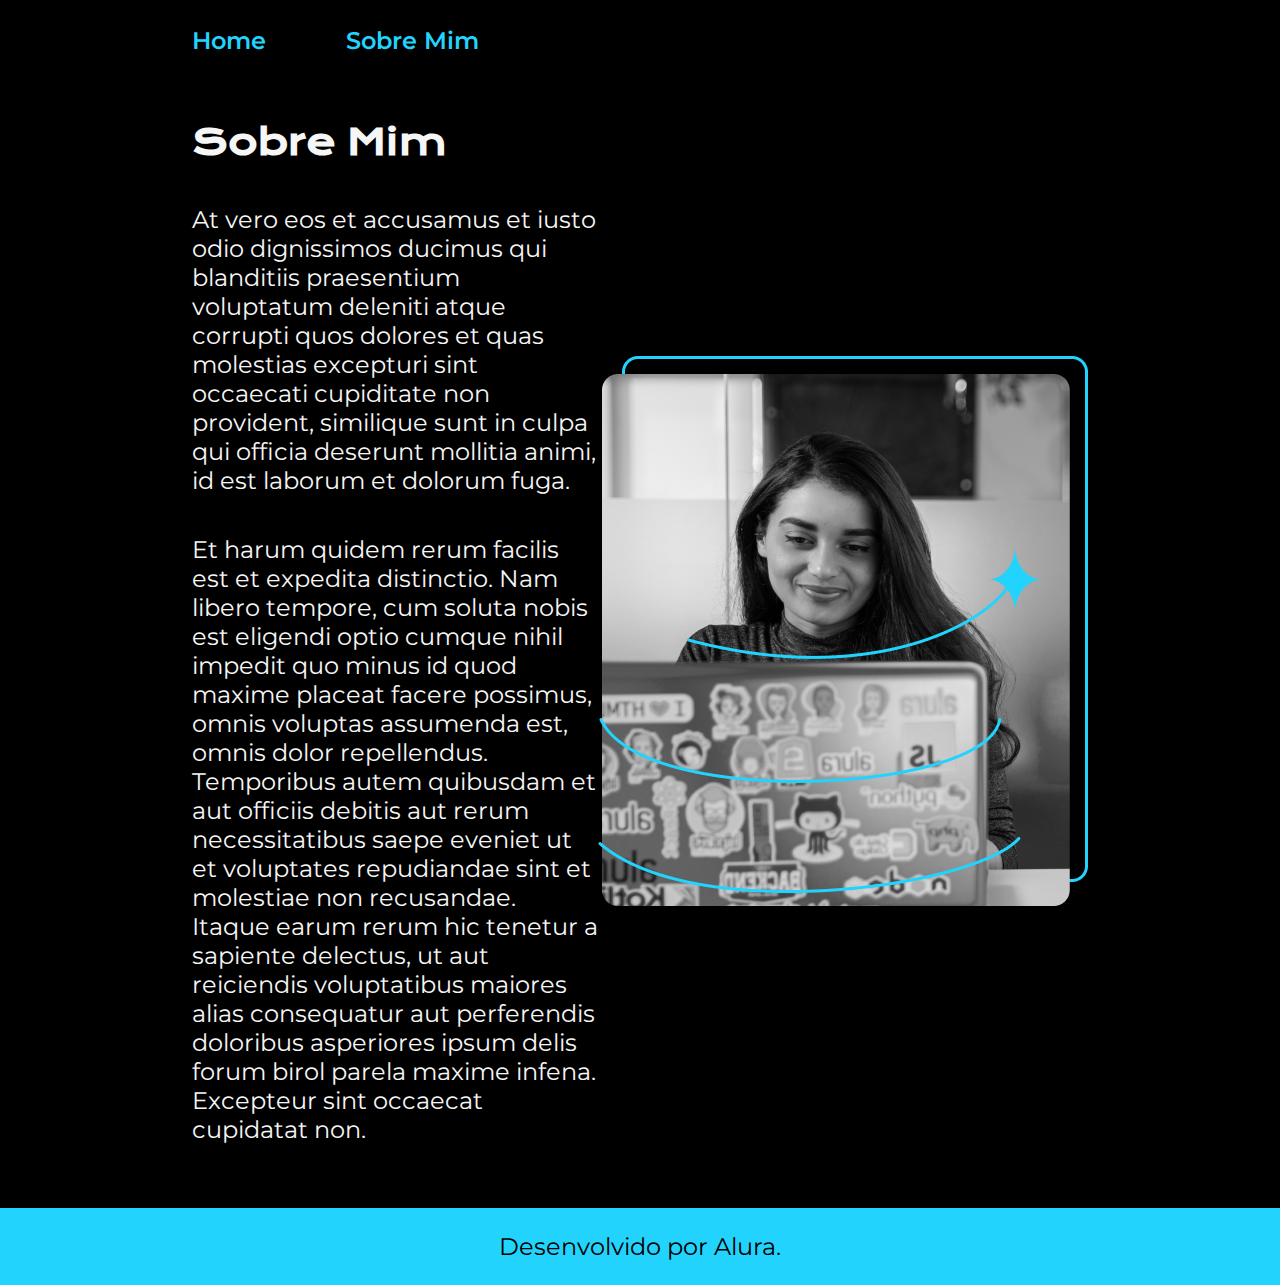
==== about.html @ fa3d55ea "página com html e css" ====
<!DOCTYPE html>
<html lang="pt-br">
  <head>
    <meta charset="UTF-8" />
    <meta name="viewport" content="width=device-width, initial-scale=1.0" />
    <title>Sobre Mim</title>
    <link rel="stylesheet" href="./styles/style.css" />
  </head>
  <body>
    <header class="cabecalho">
      <nav class="cabecalho__menu">
        <a class="cabecalho__menu__link" href="index.html">Home</a>
        <a class="cabecalho__menu__link" href="about.html">Sobre Mim</a>
      </nav>
    </header>

    <main class="apresentacao">
      <section class="apresentacao__conteudo">
            <h1 class="apresentacao__conteudo__titulo">Sobre Mim</h1>
                <p class="apresentacao__conteudo__paragrafo">
                At vero eos et accusamus et iusto odio dignissimos ducimus qui
                blanditiis praesentium voluptatum deleniti atque corrupti quos dolores
                et quas molestias excepturi sint occaecati cupiditate non provident,
                similique sunt in culpa qui officia deserunt mollitia animi, id est
                laborum et dolorum fuga.
                </p>
                <p class="apresentacao__conteudo__paragrafo">
                Et harum quidem rerum facilis est et expedita distinctio. Nam libero
                tempore, cum soluta nobis est eligendi optio cumque nihil impedit quo
                minus id quod maxime placeat facere possimus, omnis voluptas assumenda
                est, omnis dolor repellendus. Temporibus autem quibusdam et aut
                officiis debitis aut rerum necessitatibus saepe eveniet ut et
                voluptates repudiandae sint et molestiae non recusandae. Itaque earum
                rerum hic tenetur a sapiente delectus, ut aut reiciendis voluptatibus
                maiores alias consequatur aut perferendis doloribus asperiores ipsum
                delis forum birol parela maxime infena. Excepteur sint occaecat
                cupidatat non.
                </p>
      </section>
      <img src="./assets/Imagem.png" alt="Foto da Joana Santos programando" />
    </main>

    <footer class="rodape">
      <p>Desenvolvido por Alura.</p>
    </footer>
  </body>
</html>
---- styles/style.css ----
@import url("https://fonts.googleapis.com/css2?family=Krona+One&display=swap");
@import url("https://fonts.googleapis.com/css2?family=Montserrat:ital,wght@0,100..900;1,100..900&display=swap");

:root {
  --color-primary: #000000;
  --color-secondary: #f6f6f6;
  --color-tertiary: #22d4fd;
  --color-hover: #272727;

  --font-primary: "Krona One", sans-serif;
  --font-secondary: "Montserrat", sans-serif;
}

* {
  margin: 0;
  padding: 0;
}

body {
  box-sizing: border-box;
  background-color: var(--color-primary);
  color: var(--color-secondary);
}


.cabecalho {
  padding: 2% 0 0 15%;
}

.cabecalho__menu {
  display: flex;
  gap: 80px;
}

.cabecalho__menu__link {
  font-family: var(--font-secondary);
  font-size: 24px;
  font-weight: 600;
  color: #22d4fd;
  text-decoration: none;
}

.apresentacao {
  padding: 5% 15%;
  display: flex;
  align-items: center;
  justify-content: space-between;
}

.apresentacao__conteudo {
  width: 615px;
  display: flex;
  flex-direction: column;
  gap: 40px;
  font-family: var(--font-primary);
}


.apresentacao__conteudo__titulo {
  font-size: 36px;
}

.titulo-destaque {
  color: var(--color-tertiary);
}

.apresentacao__conteudo__paragrafo {
  font-size: 24px;
  font-family: var(--font-secondary);
}

.apresentacao__links {
  display: flex;
  flex-direction: column;
  justify-content: space-between;
  align-items: center;
  gap: 32px;
}

.apresentacao__links__subtitulo {
  font-family: var(--font-primary);
  font-weight: 400;
  font-size: 24px;
}

.apresentacao__links__link {
  display: flex;
  justify-content: center;
  gap: 16px;
  border: 2px solid var(--color-tertiary);
  width: 378px;
  text-align: center;
  border-radius: 8px;
  font-size: 24px;
  font-weight: 600;
  padding: 21.5px 0;
  text-decoration: none;
  color: var(--color-secondary);
  font-family: "Montserrat", sans-serif;
}

.apresentacao__links__link:hover {
  background-color: var(--color-hover);
}

.rodape {

  padding: 24px;
  color: var(--color-primary);
  background-color: var(--color-tertiary);
  text-align: center;
  font-family: var(--font-secondary);
  font-size: 24px;
  font-weight: 400;
}
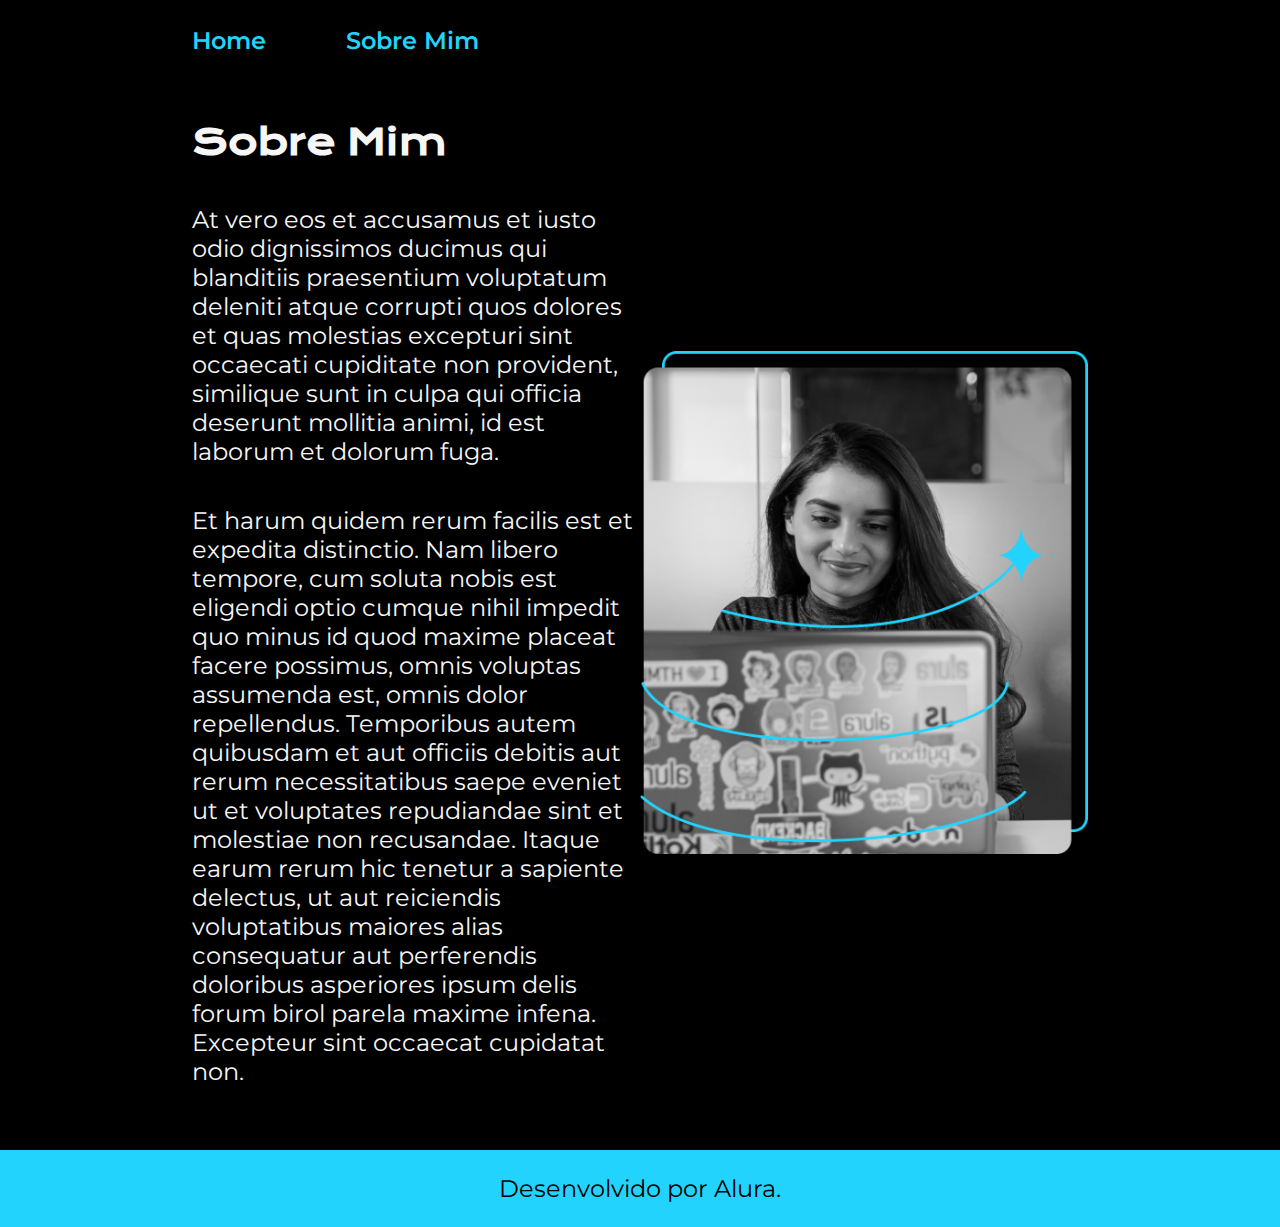
==== commit 5fe9530b: "Aplicando unidade relativa de porcentagem na aplicação" ====
--- a/about.html
+++ b/about.html
@@ -37,7 +37,7 @@
                 cupidatat non.
                 </p>
       </section>
-      <img src="./assets/Imagem.png" alt="Foto da Joana Santos programando" />
+      <img class="apresentacao__imagem" src="./assets/Imagem.png" alt="Foto da Joana Santos programando" />
     </main>
 
     <footer class="rodape">
--- a/styles/style.css
+++ b/styles/style.css
@@ -34,9 +34,9 @@
 
 .cabecalho__menu__link {
   font-family: var(--font-secondary);
-  font-size: 24px;
+  font-size: 1.5rem;
   font-weight: 600;
-  color: #22d4fd;
+  color:var(--color-tertiary);
   text-decoration: none;
 }
 
@@ -48,7 +48,7 @@
 }
 
 .apresentacao__conteudo {
-  width: 615px;
+  width: 50%;
   display: flex;
   flex-direction: column;
   gap: 40px;
@@ -57,7 +57,7 @@
 
 
 .apresentacao__conteudo__titulo {
-  font-size: 36px;
+  font-size: 2.25rem;
 }
 
 .titulo-destaque {
@@ -65,7 +65,7 @@
 }
 
 .apresentacao__conteudo__paragrafo {
-  font-size: 24px;
+  font-size: 1.5rem;
   font-family: var(--font-secondary);
 }
 
@@ -80,27 +80,31 @@
 .apresentacao__links__subtitulo {
   font-family: var(--font-primary);
   font-weight: 400;
-  font-size: 24px;
+  font-size: 1.5rem;
 }
 
-.apresentacao__links__link {
+.apresentacao__links__navegacao {
   display: flex;
   justify-content: center;
   gap: 16px;
   border: 2px solid var(--color-tertiary);
-  width: 378px;
+  width: 50%;
   text-align: center;
   border-radius: 8px;
-  font-size: 24px;
+  font-size: 1.5rem;
   font-weight: 600;
   padding: 21.5px 0;
   text-decoration: none;
   color: var(--color-secondary);
-  font-family: "Montserrat", sans-serif;
+  font-family:  var(--font-secondary);
 }
 
 .apresentacao__links__link:hover {
   background-color: var(--color-hover);
+}
+
+.apresentacao__imagem {
+  width: 50%;
 }
 
 .rodape {
@@ -110,6 +114,6 @@
   background-color: var(--color-tertiary);
   text-align: center;
   font-family: var(--font-secondary);
-  font-size: 24px;
+  font-size: 1.5rem;
   font-weight: 400;
 }